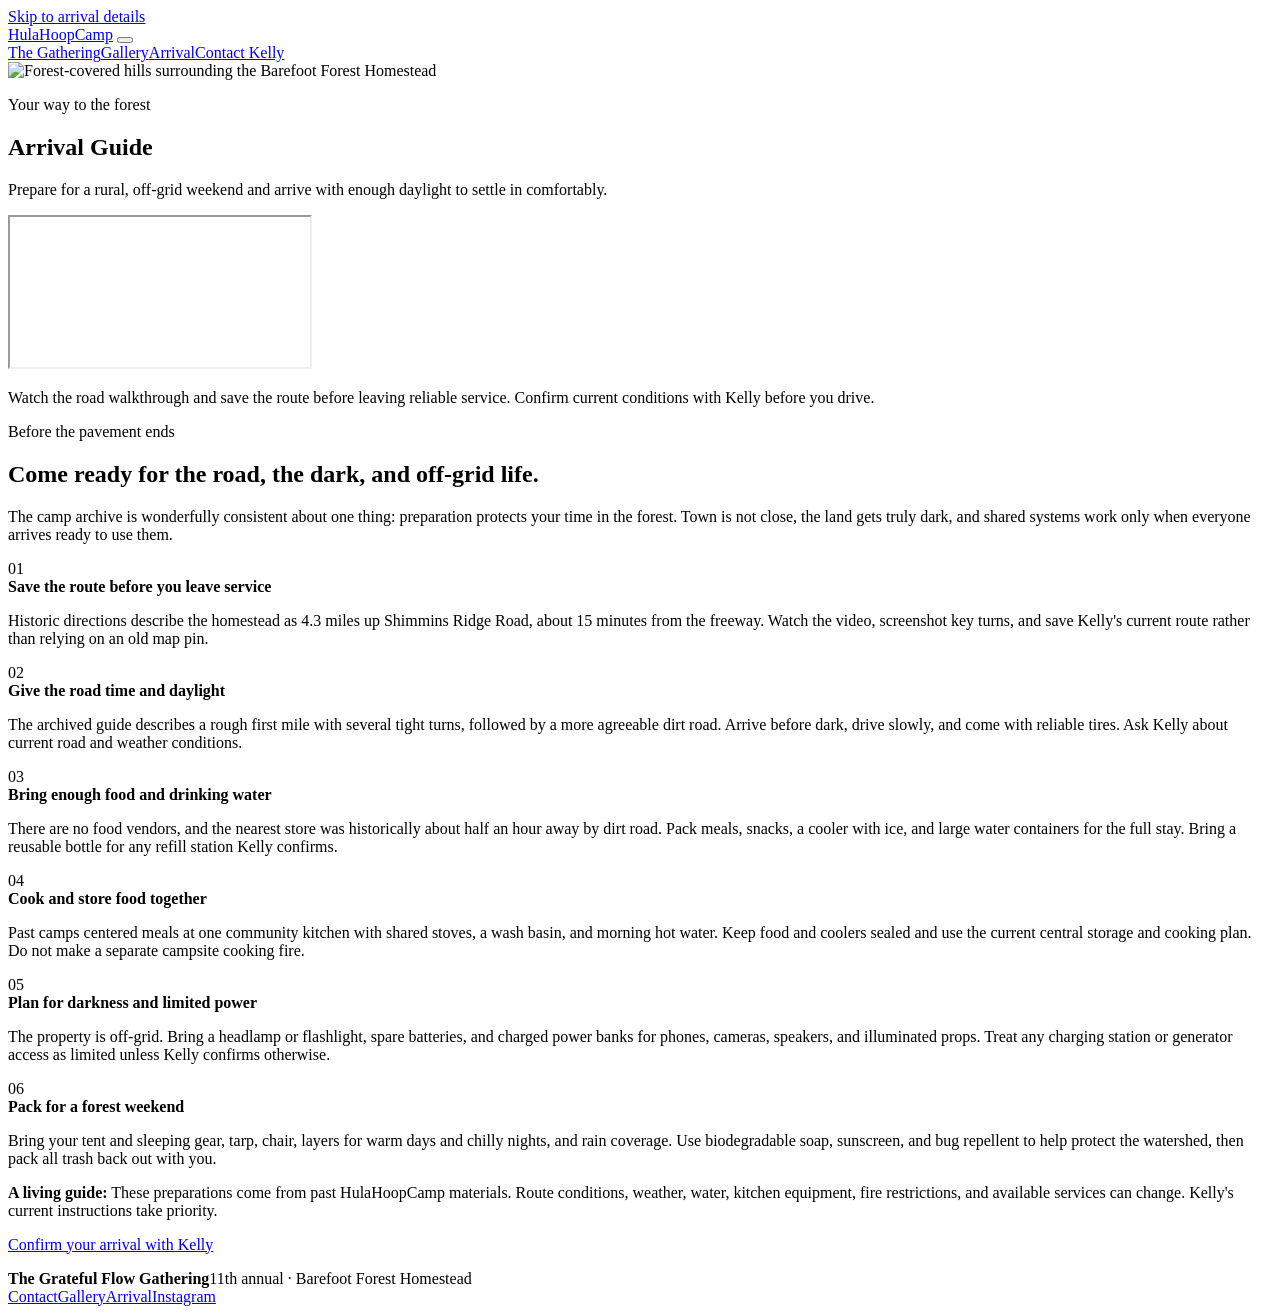
==== docs/arrival/index.html @ e6483d7d "Embed HulaHoopCamp signup form" ====
<!doctype html>
<html lang="en">
<head>
  <meta charset="utf-8"><meta name="viewport" content="width=device-width, initial-scale=1">
  <title>Arrival Guide | HulaHoopCamp</title>
  <meta name="description" content="Prepare for an off-grid weekend at the Barefoot Forest Homestead.">
  <link rel="canonical" href="https://hulahoopcamp.com/arrival/">
  <link rel="icon" href="/favicon.svg" type="image/svg+xml">
  <link rel="stylesheet" href="/assets/site.css?v=20260830-8"><script src="/assets/site.js?v=20260830-1" defer></script>
</head>
<body>
  <a class="skip-link" href="#main">Skip to arrival details</a>
  <header class="site-header solid">
    <a class="brand" href="/">HulaHoop<span>Camp</span></a>
    <button class="menu-button" type="button" aria-label="Open navigation" aria-expanded="false" aria-controls="site-navigation" data-menu-button><span></span><span></span><span></span></button>
    <nav class="nav-links" id="site-navigation" aria-label="Primary navigation" data-navigation><a href="/#gathering">The Gathering</a><a href="/gallery/">Gallery</a><a href="/arrival/" aria-current="page">Arrival</a><a class="nav-cta" href="/contact/">Contact Kelly</a></nav>
  </header>
  <main id="main">
    <section class="arrival-hero"><img src="/media/mountain-view.jpg" alt="Forest-covered hills surrounding the Barefoot Forest Homestead" width="640" height="478" fetchpriority="high"><div class="arrival-copy"><p class="eyebrow">Your way to the forest</p><h1>Arrival Guide</h1><p>Prepare for a rural, off-grid weekend and arrive with enough daylight to settle in comfortably.</p></div></section>
    <section class="section"><div class="section-inner arrival-layout">
      <div class="video-card"><div class="video-embed"><iframe src="https://www.youtube-nocookie.com/embed/jwg-iqRw6jQ" title="Road to HulaHoopCamp driving directions" loading="lazy" allow="accelerometer; autoplay; clipboard-write; encrypted-media; gyroscope; picture-in-picture; web-share" allowfullscreen></iframe></div><p class="caption">Watch the road walkthrough and save the route before leaving reliable service. Confirm current conditions with Kelly before you drive.</p></div>
      <div class="arrival-notes"><p class="eyebrow warm">Before the pavement ends</p><h2>Come ready for the road, the dark, and off-grid life.</h2>
        <p class="arrival-lead">The camp archive is wonderfully consistent about one thing: preparation protects your time in the forest. Town is not close, the land gets truly dark, and shared systems work only when everyone arrives ready to use them.</p>
        <div class="number-list">
          <div class="number-row"><span>01</span><div><strong>Save the route before you leave service</strong><p>Historic directions describe the homestead as 4.3 miles up Shimmins Ridge Road, about 15 minutes from the freeway. Watch the video, screenshot key turns, and save Kelly's current route rather than relying on an old map pin.</p></div></div>
          <div class="number-row"><span>02</span><div><strong>Give the road time and daylight</strong><p>The archived guide describes a rough first mile with several tight turns, followed by a more agreeable dirt road. Arrive before dark, drive slowly, and come with reliable tires. Ask Kelly about current road and weather conditions.</p></div></div>
          <div class="number-row"><span>03</span><div><strong>Bring enough food and drinking water</strong><p>There are no food vendors, and the nearest store was historically about half an hour away by dirt road. Pack meals, snacks, a cooler with ice, and large water containers for the full stay. Bring a reusable bottle for any refill station Kelly confirms.</p></div></div>
          <div class="number-row"><span>04</span><div><strong>Cook and store food together</strong><p>Past camps centered meals at one community kitchen with shared stoves, a wash basin, and morning hot water. Keep food and coolers sealed and use the current central storage and cooking plan. Do not make a separate campsite cooking fire.</p></div></div>
          <div class="number-row"><span>05</span><div><strong>Plan for darkness and limited power</strong><p>The property is off-grid. Bring a headlamp or flashlight, spare batteries, and charged power banks for phones, cameras, speakers, and illuminated props. Treat any charging station or generator access as limited unless Kelly confirms otherwise.</p></div></div>
          <div class="number-row"><span>06</span><div><strong>Pack for a forest weekend</strong><p>Bring your tent and sleeping gear, tarp, chair, layers for warm days and chilly nights, and rain coverage. Use biodegradable soap, sunscreen, and bug repellent to help protect the watershed, then pack all trash back out with you.</p></div></div>
        </div>
        <p class="arrival-source-note"><strong>A living guide:</strong> These preparations come from past HulaHoopCamp materials. Route conditions, weather, water, kitchen equipment, fire restrictions, and available services can change. Kelly's current instructions take priority.</p>
        <p class="arrival-cta"><a class="button button-dark" href="/contact/">Confirm your arrival with Kelly</a></p>
      </div>
    </div></section>
  </main>
  <footer class="site-footer"><div><strong>The Grateful Flow Gathering</strong><span>11th annual · Barefoot Forest Homestead</span></div><div class="footer-links"><a href="/contact/">Contact</a><a href="/gallery/">Gallery</a><a href="/arrival/">Arrival</a><a href="https://www.instagram.com/hulahoopcamp/" target="_blank" rel="noreferrer">Instagram</a></div></footer>
</body>
</html>
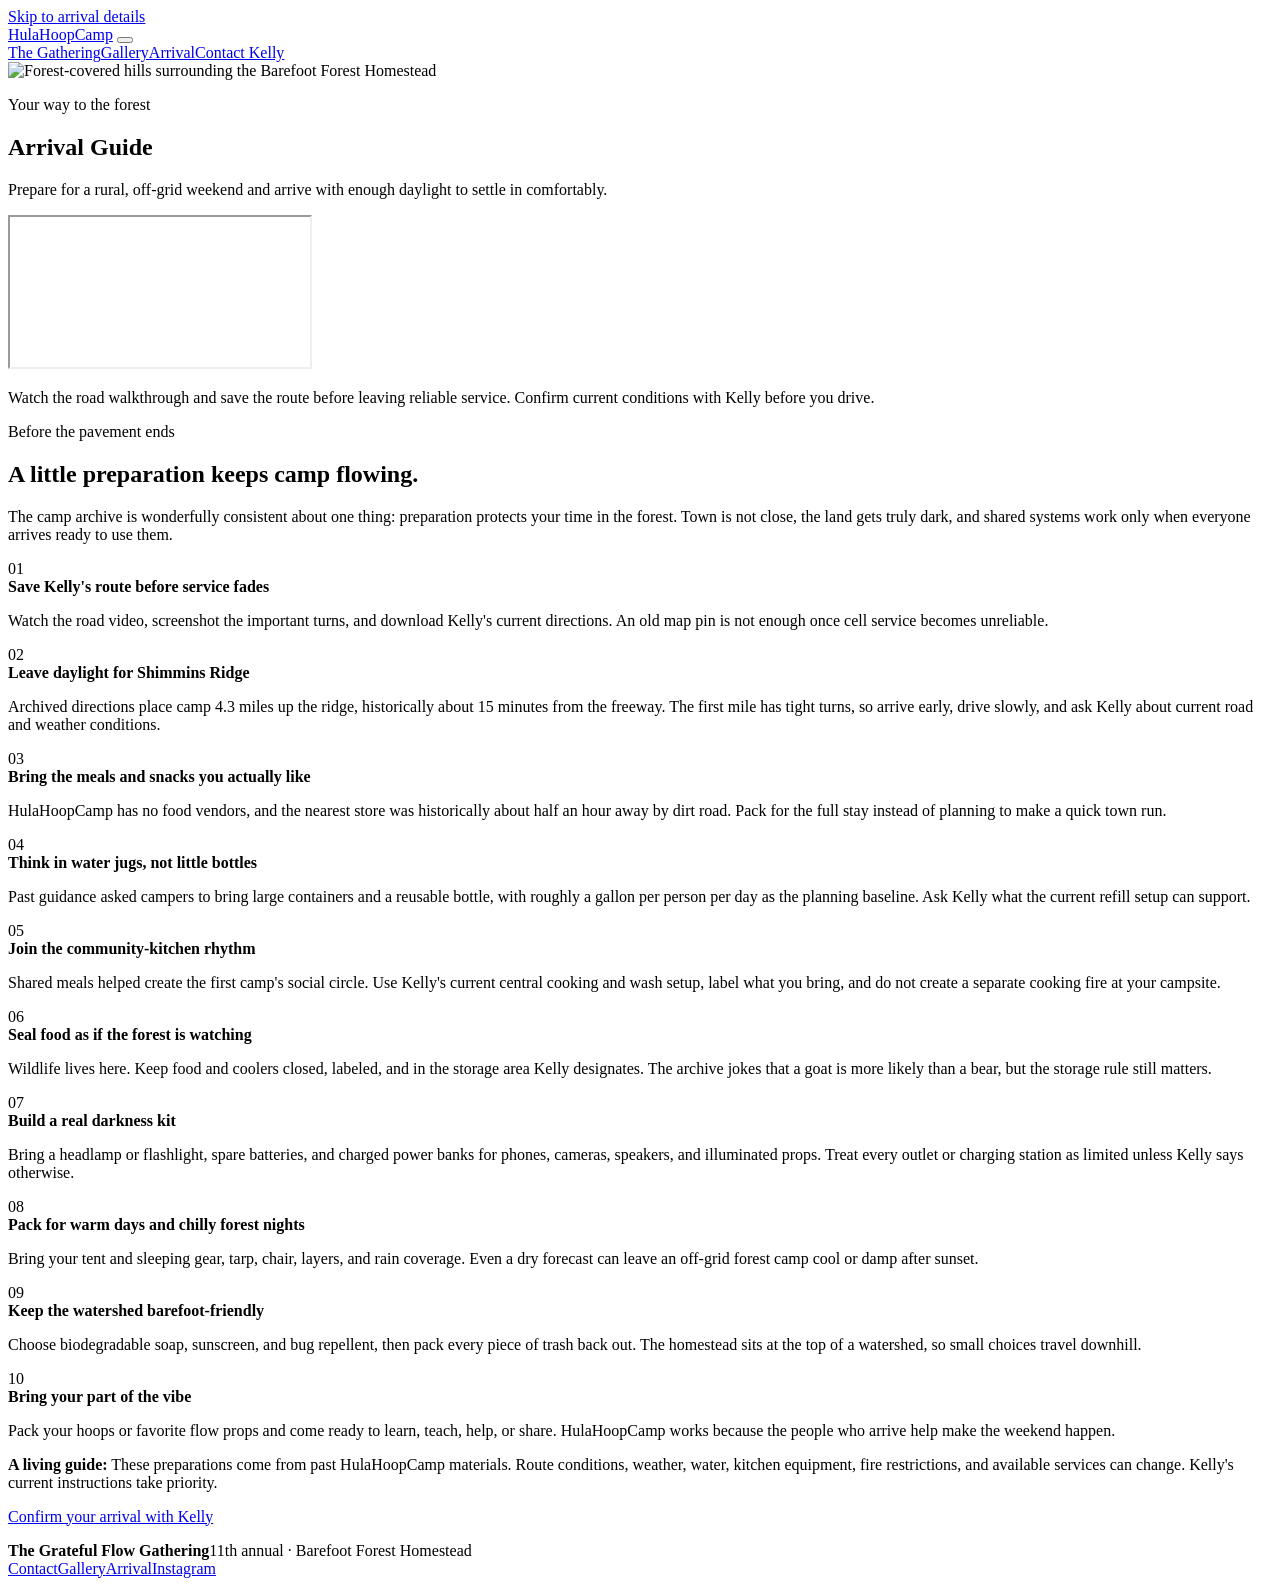
==== commit 289b234a: "Expand the HulaHoopCamp arrival tips" ====
--- a/docs/arrival/index.html
+++ b/docs/arrival/index.html
@@ -6,7 +6,7 @@
   <meta name="description" content="Prepare for an off-grid weekend at the Barefoot Forest Homestead.">
   <link rel="canonical" href="https://hulahoopcamp.com/arrival/">
   <link rel="icon" href="/favicon.svg" type="image/svg+xml">
-  <link rel="stylesheet" href="/assets/site.css?v=20260830-8"><script src="/assets/site.js?v=20260830-1" defer></script>
+  <link rel="stylesheet" href="/assets/site.css?v=20260830-10"><script src="/assets/site.js?v=20260830-1" defer></script>
 </head>
 <body>
   <a class="skip-link" href="#main">Skip to arrival details</a>
@@ -19,15 +19,21 @@
     <section class="arrival-hero"><img src="/media/mountain-view.jpg" alt="Forest-covered hills surrounding the Barefoot Forest Homestead" width="640" height="478" fetchpriority="high"><div class="arrival-copy"><p class="eyebrow">Your way to the forest</p><h1>Arrival Guide</h1><p>Prepare for a rural, off-grid weekend and arrive with enough daylight to settle in comfortably.</p></div></section>
     <section class="section"><div class="section-inner arrival-layout">
       <div class="video-card"><div class="video-embed"><iframe src="https://www.youtube-nocookie.com/embed/jwg-iqRw6jQ" title="Road to HulaHoopCamp driving directions" loading="lazy" allow="accelerometer; autoplay; clipboard-write; encrypted-media; gyroscope; picture-in-picture; web-share" allowfullscreen></iframe></div><p class="caption">Watch the road walkthrough and save the route before leaving reliable service. Confirm current conditions with Kelly before you drive.</p></div>
-      <div class="arrival-notes"><p class="eyebrow warm">Before the pavement ends</p><h2>Come ready for the road, the dark, and off-grid life.</h2>
+      <div class="arrival-notes"><p class="eyebrow warm">Before the pavement ends</p><h2>A little preparation keeps camp flowing.</h2>
         <p class="arrival-lead">The camp archive is wonderfully consistent about one thing: preparation protects your time in the forest. Town is not close, the land gets truly dark, and shared systems work only when everyone arrives ready to use them.</p>
-        <div class="number-list">
-          <div class="number-row"><span>01</span><div><strong>Save the route before you leave service</strong><p>Historic directions describe the homestead as 4.3 miles up Shimmins Ridge Road, about 15 minutes from the freeway. Watch the video, screenshot key turns, and save Kelly's current route rather than relying on an old map pin.</p></div></div>
-          <div class="number-row"><span>02</span><div><strong>Give the road time and daylight</strong><p>The archived guide describes a rough first mile with several tight turns, followed by a more agreeable dirt road. Arrive before dark, drive slowly, and come with reliable tires. Ask Kelly about current road and weather conditions.</p></div></div>
-          <div class="number-row"><span>03</span><div><strong>Bring enough food and drinking water</strong><p>There are no food vendors, and the nearest store was historically about half an hour away by dirt road. Pack meals, snacks, a cooler with ice, and large water containers for the full stay. Bring a reusable bottle for any refill station Kelly confirms.</p></div></div>
-          <div class="number-row"><span>04</span><div><strong>Cook and store food together</strong><p>Past camps centered meals at one community kitchen with shared stoves, a wash basin, and morning hot water. Keep food and coolers sealed and use the current central storage and cooking plan. Do not make a separate campsite cooking fire.</p></div></div>
-          <div class="number-row"><span>05</span><div><strong>Plan for darkness and limited power</strong><p>The property is off-grid. Bring a headlamp or flashlight, spare batteries, and charged power banks for phones, cameras, speakers, and illuminated props. Treat any charging station or generator access as limited unless Kelly confirms otherwise.</p></div></div>
-          <div class="number-row"><span>06</span><div><strong>Pack for a forest weekend</strong><p>Bring your tent and sleeping gear, tarp, chair, layers for warm days and chilly nights, and rain coverage. Use biodegradable soap, sunscreen, and bug repellent to help protect the watershed, then pack all trash back out with you.</p></div></div>
+      </div>
+      <div class="arrival-tips-wrap">
+        <div class="number-list arrival-tips">
+          <div class="number-row"><span>01</span><div><strong>Save Kelly's route before service fades</strong><p>Watch the road video, screenshot the important turns, and download Kelly's current directions. An old map pin is not enough once cell service becomes unreliable.</p></div></div>
+          <div class="number-row"><span>02</span><div><strong>Leave daylight for Shimmins Ridge</strong><p>Archived directions place camp 4.3 miles up the ridge, historically about 15 minutes from the freeway. The first mile has tight turns, so arrive early, drive slowly, and ask Kelly about current road and weather conditions.</p></div></div>
+          <div class="number-row"><span>03</span><div><strong>Bring the meals and snacks you actually like</strong><p>HulaHoopCamp has no food vendors, and the nearest store was historically about half an hour away by dirt road. Pack for the full stay instead of planning to make a quick town run.</p></div></div>
+          <div class="number-row"><span>04</span><div><strong>Think in water jugs, not little bottles</strong><p>Past guidance asked campers to bring large containers and a reusable bottle, with roughly a gallon per person per day as the planning baseline. Ask Kelly what the current refill setup can support.</p></div></div>
+          <div class="number-row"><span>05</span><div><strong>Join the community-kitchen rhythm</strong><p>Shared meals helped create the first camp's social circle. Use Kelly's current central cooking and wash setup, label what you bring, and do not create a separate cooking fire at your campsite.</p></div></div>
+          <div class="number-row"><span>06</span><div><strong>Seal food as if the forest is watching</strong><p>Wildlife lives here. Keep food and coolers closed, labeled, and in the storage area Kelly designates. The archive jokes that a goat is more likely than a bear, but the storage rule still matters.</p></div></div>
+          <div class="number-row"><span>07</span><div><strong>Build a real darkness kit</strong><p>Bring a headlamp or flashlight, spare batteries, and charged power banks for phones, cameras, speakers, and illuminated props. Treat every outlet or charging station as limited unless Kelly says otherwise.</p></div></div>
+          <div class="number-row"><span>08</span><div><strong>Pack for warm days and chilly forest nights</strong><p>Bring your tent and sleeping gear, tarp, chair, layers, and rain coverage. Even a dry forecast can leave an off-grid forest camp cool or damp after sunset.</p></div></div>
+          <div class="number-row"><span>09</span><div><strong>Keep the watershed barefoot-friendly</strong><p>Choose biodegradable soap, sunscreen, and bug repellent, then pack every piece of trash back out. The homestead sits at the top of a watershed, so small choices travel downhill.</p></div></div>
+          <div class="number-row"><span>10</span><div><strong>Bring your part of the vibe</strong><p>Pack your hoops or favorite flow props and come ready to learn, teach, help, or share. HulaHoopCamp works because the people who arrive help make the weekend happen.</p></div></div>
         </div>
         <p class="arrival-source-note"><strong>A living guide:</strong> These preparations come from past HulaHoopCamp materials. Route conditions, weather, water, kitchen equipment, fire restrictions, and available services can change. Kelly's current instructions take priority.</p>
         <p class="arrival-cta"><a class="button button-dark" href="/contact/">Confirm your arrival with Kelly</a></p>
